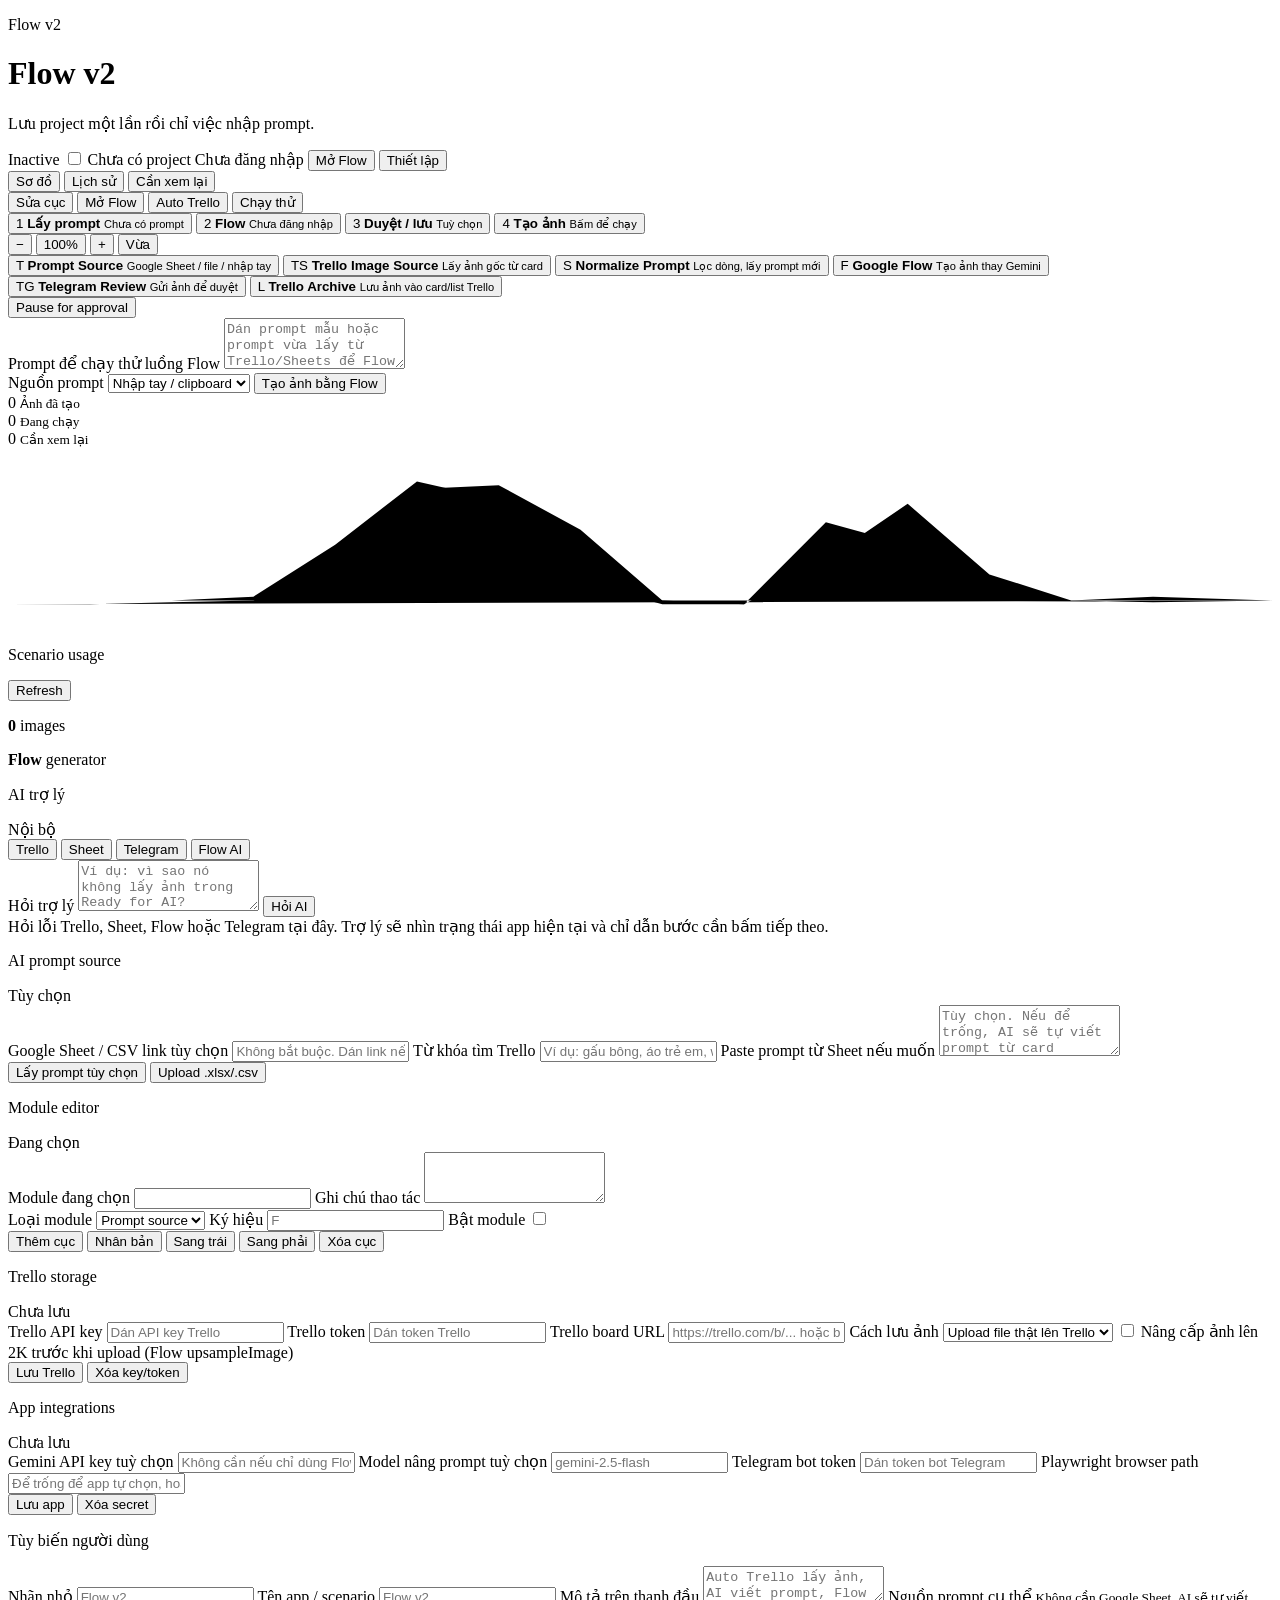
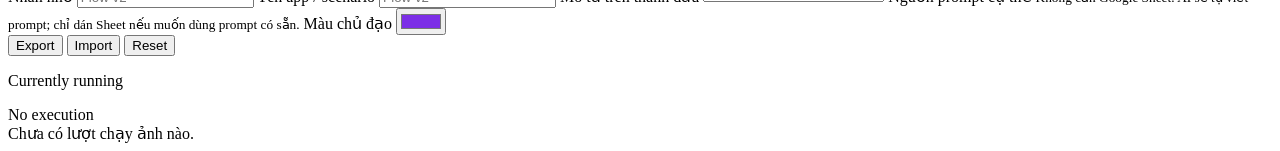
==== flow_web/static/index.html @ 1c48a0f4 "Make Trello card selection run with first image" ====
<!doctype html>
<html lang="vi">
  <head>
    <meta charset="UTF-8" />
    <meta name="viewport" content="width=device-width, initial-scale=1.0" />
    <title>Flow v2</title>
    <link rel="icon" href="data:," />
    <link rel="preconnect" href="https://fonts.googleapis.com" />
    <link rel="preconnect" href="https://fonts.gstatic.com" crossorigin />
    <link
      href="https://fonts.googleapis.com/css2?family=IBM+Plex+Sans:wght@400;500;600&family=Space+Grotesk:wght@500;700&display=swap"
      rel="stylesheet"
    />
    <link rel="stylesheet" href="/static/styles.css?v=20260520f" />
  </head>
  <body class="flow-dashboard">
    <div class="app-shell">
      <header class="topbar">
        <div class="brand">
          <div class="brand-mark" aria-hidden="true">
            <span></span>
            <span></span>
            <span></span>
            <span></span>
          </div>
          <div class="brand-copy">
            <p class="eyebrow" id="automationBrandEyebrow">Flow v2</p>
            <h1 id="automationBrandTitle">Flow v2</h1>
            <p class="subcopy" id="topbarHint">Lưu project một lần rồi chỉ việc nhập prompt.</p>
          </div>
        </div>

        <div class="topbar-actions">
          <label class="scenario-toggle" title="Bật/tắt luồng tự động trong giao diện">
            <span>Inactive</span>
            <input type="checkbox" id="automationEnabled" />
            <i aria-hidden="true"></i>
          </label>
          <span class="status-pill" id="projectStatus">Chưa có project</span>
          <span class="status-pill" id="authStatus">Chưa đăng nhập</span>
          <button type="button" class="ghost-button" id="openFlowButton">Mở Flow</button>
          <button type="button" class="ghost-button" id="logoutButton" hidden>Đăng xuất</button>
          <button type="button" class="ghost-button" id="setupToggle">Thiết lập</button>
        </div>
      </header>

      <div id="messageBar" class="message-bar global-message" hidden></div>

      <section class="scenario-workbench" aria-label="Flow automation dashboard">
        <div class="scenario-primary">
          <div class="scenario-nav">
            <div class="scenario-tabs" role="tablist" aria-label="Automation views">
	              <button type="button" class="scenario-tab active" data-automation-view="diagram">Sơ đồ</button>
	              <button type="button" class="scenario-tab" data-automation-view="history">Lịch sử</button>
	              <button type="button" class="scenario-tab" data-automation-view="incomplete">Cần xem lại</button>
            </div>
            <div class="scenario-toolbar">
	              <button type="button" class="ghost-button" id="automationUseStudioButton">Sửa cục</button>
	              <button type="button" class="ghost-button" id="automationOpenFlowButton">Mở Flow</button>
	              <button type="button" class="ghost-button" id="automationAutoRunButton">Auto Trello</button>
	              <button type="button" class="secondary-button" id="automationRunButton">Chạy thử</button>
	            </div>
	          </div>

	          <section class="easy-panel" id="automationEasyPanel" aria-label="Thao tác nhanh">
	            <button type="button" class="easy-step" id="easyPromptButton">
	              <span>1</span>
	              <strong>Lấy prompt</strong>
	              <small id="easyPromptStatus">Chưa có prompt</small>
	            </button>
	            <button type="button" class="easy-step" id="easyFlowButton">
	              <span>2</span>
	              <strong>Flow</strong>
	              <small id="easyFlowStatus">Chưa đăng nhập</small>
	            </button>
	            <button type="button" class="easy-step" id="easyReviewButton">
	              <span>3</span>
	              <strong>Duyệt / lưu</strong>
	              <small id="easyReviewStatus">Tuỳ chọn</small>
	            </button>
	            <button type="button" class="easy-step easy-step-run" id="easyRunButton">
	              <span>4</span>
	              <strong>Tạo ảnh</strong>
	              <small>Bấm để chạy</small>
	            </button>
	          </section>

          <div class="scenario-canvas" id="scenarioCanvas">
            <div class="scenario-canvas-tools" aria-label="Điều khiển sơ đồ">
              <button type="button" class="canvas-tool-button" id="automationZoomOut" title="Thu nhỏ sơ đồ">−</button>
              <button type="button" class="canvas-tool-button canvas-zoom-label" id="automationZoomReset" title="Đưa zoom về 100%">100%</button>
              <button type="button" class="canvas-tool-button" id="automationZoomIn" title="Phóng to sơ đồ">+</button>
              <button type="button" class="canvas-tool-button" id="automationFitButton" title="Căn sơ đồ vừa màn hình">Vừa</button>
            </div>
            <div class="scenario-node-row" aria-label="Automation modules">
              <button type="button" class="scenario-node" data-scenario-step="source">
                <span class="node-icon node-icon-trello">T</span>
                <strong id="nodeTitleSource">Prompt Source</strong>
                <small id="nodeDetailSource">Google Sheet / file / nhập tay</small>
              </button>
              <span class="scenario-link" aria-hidden="true"></span>
              <button type="button" class="scenario-node" data-scenario-step="trello_source">
                <span class="node-icon node-icon-trello">TS</span>
                <strong id="nodeTitleTrelloSource">Trello Image Source</strong>
                <small id="nodeDetailTrelloSource">Lấy ảnh gốc từ card</small>
              </button>
              <span class="scenario-link" aria-hidden="true"></span>
              <button type="button" class="scenario-node" data-scenario-step="normalize">
                <span class="node-icon node-icon-sheet">S</span>
                <strong id="nodeTitleNormalize">Normalize Prompt</strong>
                <small id="nodeDetailNormalize">Lọc dòng, lấy prompt mới</small>
              </button>
              <span class="scenario-link" aria-hidden="true"></span>
              <button type="button" class="scenario-node active" data-scenario-step="flow">
                <span class="node-icon node-icon-flow">F</span>
                <strong id="nodeTitleFlow">Google Flow</strong>
                <small id="nodeDetailFlow">Tạo ảnh thay Gemini</small>
              </button>
              <span class="scenario-link" aria-hidden="true"></span>
              <button type="button" class="scenario-node" data-scenario-step="telegram">
                <span class="node-icon node-icon-telegram">TG</span>
                <strong id="nodeTitleTelegram">Telegram Review</strong>
                <small id="nodeDetailTelegram">Gửi ảnh để duyệt</small>
              </button>
              <span class="scenario-link" aria-hidden="true"></span>
              <button type="button" class="scenario-node" data-scenario-step="log">
                <span class="node-icon node-icon-log">L</span>
                <strong id="nodeTitleLog">Trello Archive</strong>
                <small id="nodeDetailLog">Lưu ảnh vào card/list Trello</small>
              </button>
            </div>

            <div class="break-route" aria-hidden="true">
              <span></span>
              <button type="button" class="break-node" data-scenario-step="review_hold">Pause for approval</button>
            </div>
          </div>

          <section class="scenario-view-panel" id="scenarioHistoryPanel" hidden>
            <div class="scenario-panel-head">
              <div>
                <p class="eyebrow">History</p>
                <h2>Lịch sử chạy ảnh</h2>
              </div>
              <button type="button" class="ghost-button card-button" id="automationHistoryRefreshButton">Refresh</button>
            </div>
            <div id="automationHistoryPanelList" class="scenario-table-list"></div>
          </section>

          <section class="scenario-view-panel" id="scenarioIncompletePanel" hidden>
            <div class="scenario-panel-head">
              <div>
                <p class="eyebrow">Incomplete executions</p>
                <h2>Lượt cần xem lại</h2>
              </div>
              <button type="button" class="ghost-button card-button" id="automationIncompleteRefreshButton">Refresh</button>
            </div>
            <div id="automationIncompletePanelList" class="scenario-table-list"></div>
          </section>

          <div class="automation-command">
            <label class="field wide prompt-field compact-prompt">
              <span>Prompt để chạy thử luồng Flow</span>
              <textarea
                id="automationPromptInput"
                rows="3"
                placeholder="Dán prompt mẫu hoặc prompt vừa lấy từ Trello/Sheets để Flow tạo ảnh."
              ></textarea>
            </label>
            <div class="automation-command-side">
              <label class="field">
                <span>Nguồn prompt</span>
                <select id="automationSourceType">
                  <option value="manual">Nhập tay / clipboard</option>
                  <option value="trello">Trello list</option>
                  <option value="sheets">Google Sheets</option>
                  <option value="folder">Folder / CSV nội bộ</option>
                </select>
              </label>
              <button type="button" id="automationRunImageButton">Tạo ảnh bằng Flow</button>
            </div>
          </div>

          <div class="scenario-usage">
            <div>
              <span id="automationImageTotalCount">0</span>
              <small>Ảnh đã tạo</small>
            </div>
            <div>
              <span id="automationActiveCount">0</span>
              <small>Đang chạy</small>
            </div>
            <div>
              <span id="automationFailureCount">0</span>
              <small>Cần xem lại</small>
            </div>
            <svg viewBox="0 0 680 96" role="img" aria-label="Recent usage chart">
              <polyline points="0,82 44,82 88,82 132,80 176,52 220,18 264,28 308,72 352,84 396,84 440,40 484,52 528,78 572,82 616,80 680,82" />
              <polyline class="usage-line-alt" points="0,84 44,84 88,83 132,82 176,66 220,22 264,20 308,44 352,82 396,84 440,60 484,30 528,68 572,82 616,83 680,82" />
            </svg>
          </div>
        </div>

        <aside class="scenario-sidebar" aria-label="Scenario properties">
          <section class="inspector-section">
            <div class="inspector-head">
              <p class="eyebrow">Scenario usage</p>
              <button type="button" class="ghost-button card-button" id="automationRefreshButton">Refresh</button>
            </div>
            <div class="usage-metrics">
              <p><strong id="automationCompletedCount">0</strong> images</p>
              <p><strong id="automationTransferHint">Flow</strong> generator</p>
            </div>
          </section>

          <section class="inspector-section assistant-section" id="userAssistantSection">
            <div class="inspector-head">
              <p class="eyebrow">AI trợ lý</p>
              <span class="status-pill" id="userAssistantEngine">Nội bộ</span>
            </div>
            <div class="assistant-quick-row">
              <button type="button" class="ghost-button card-button" data-assistant-question="Vì sao app lấy nhầm ảnh Trello?">Trello</button>
              <button type="button" class="ghost-button card-button" data-assistant-question="Sheet prompt còn cần không hay AI tự viết prompt?">Sheet</button>
              <button type="button" class="ghost-button card-button" data-assistant-question="Duyệt Telegram xong app lưu lại Trello ra sao?">Telegram</button>
              <button type="button" class="ghost-button card-button" data-assistant-question="Dùng Flow AI Operator để tự động lấy ảnh Trello, viết prompt Flow, gửi Telegram duyệt và lưu lại Trello.">Flow AI</button>
            </div>
            <label class="field">
              <span>Hỏi trợ lý</span>
              <textarea
                id="userAssistantQuestion"
                rows="3"
                placeholder="Ví dụ: vì sao nó không lấy ảnh trong Ready for AI?"
              ></textarea>
            </label>
            <button type="button" class="secondary-button" id="userAssistantAskButton">Hỏi AI</button>
            <div id="userAssistantAnswer" class="assistant-answer">
              Hỏi lỗi Trello, Sheet, Flow hoặc Telegram tại đây. Trợ lý sẽ nhìn trạng thái app hiện tại và chỉ dẫn bước cần bấm tiếp theo.
            </div>
          </section>

          <section class="inspector-section" id="automationPromptSourceSection">
            <div class="inspector-head">
              <p class="eyebrow">AI prompt source</p>
              <span class="status-pill" id="automationSheetStatus">Tùy chọn</span>
            </div>
            <label class="field">
              <span>Google Sheet / CSV link tùy chọn</span>
              <input type="text" id="automationSourceLocationInput" placeholder="Không bắt buộc. Dán link nếu muốn dùng prompt có sẵn." />
            </label>
            <label class="field">
              <span>Từ khóa tìm Trello</span>
              <input type="text" id="automationProductFilterInput" placeholder="Ví dụ: gấu bông, áo trẻ em, wedding_hoop" />
            </label>
            <label class="field">
              <span>Paste prompt từ Sheet nếu muốn</span>
              <textarea id="automationSheetPasteInput" rows="3" placeholder="Tùy chọn. Nếu để trống, AI sẽ tự viết prompt từ card Trello."></textarea>
            </label>
            <div class="customize-actions source-actions">
              <button type="button" class="ghost-button card-button" id="automationSheetPreviewButton">Lấy prompt tùy chọn</button>
              <button type="button" class="ghost-button card-button" id="automationSheetFileButton">Upload .xlsx/.csv</button>
              <input
                type="file"
                id="automationSheetFileInput"
                accept=".xlsx,.csv,.tsv,text/csv,text/tab-separated-values,application/vnd.openxmlformats-officedocument.spreadsheetml.sheet"
                hidden
              />
            </div>
            <div id="automationSheetPreviewList" class="scenario-table-list prompt-source-preview"></div>
          </section>

          <section class="inspector-section">
            <div class="inspector-head">
              <p class="eyebrow">Module editor</p>
              <span class="status-pill" id="automationModuleStatus">Đang chọn</span>
            </div>
            <label class="field">
              <span>Module đang chọn</span>
              <input type="text" id="automationStepNameInput" />
            </label>
            <label class="field">
              <span>Ghi chú thao tác</span>
              <textarea id="automationStepDetailInput" rows="3"></textarea>
            </label>
            <div class="detail-grid sidebar-detail-grid module-editor-grid">
              <label class="field">
                <span>Loại module</span>
                <select id="automationModuleTypeInput">
                  <option value="source">Prompt source</option>
                  <option value="trello_source">Trello source</option>
                  <option value="normalize">Normalize</option>
                  <option value="flow">Google Flow</option>
                  <option value="telegram">Telegram</option>
                  <option value="trello">Trello</option>
                  <option value="approval">Approval</option>
                  <option value="custom">Custom</option>
                </select>
              </label>
              <label class="field">
                <span>Ký hiệu</span>
                <input type="text" id="automationStepIconInput" maxlength="4" placeholder="F" />
              </label>
              <label class="field module-toggle-field">
                <span>Bật module</span>
                <input type="checkbox" id="automationModuleEnabledInput" />
              </label>
            </div>
            <div class="customize-actions module-actions">
              <button type="button" class="ghost-button card-button" id="automationModuleAddButton">Thêm cục</button>
              <button type="button" class="ghost-button card-button" id="automationModuleDuplicateButton">Nhân bản</button>
              <button type="button" class="ghost-button card-button" id="automationModuleMoveLeftButton">Sang trái</button>
              <button type="button" class="ghost-button card-button" id="automationModuleMoveRightButton">Sang phải</button>
              <button type="button" class="ghost-button card-button danger-button" id="automationModuleDeleteButton">Xóa cục</button>
            </div>
            <div id="automationModuleSettings" class="module-settings"></div>
            <div class="detail-grid sidebar-detail-grid module-legacy-targets" hidden>
              <label class="field">
                <span>Telegram chat</span>
                <input type="text" id="automationTelegramInput" placeholder="@review_channel hoặc chat id" />
              </label>
              <label class="field">
                <span>Trello board lấy card</span>
                <input type="text" id="automationTrelloBoardInput" placeholder="Board ID hoặc link board Trello" />
              </label>
              <label class="field">
                <span>Trello card lưu ảnh</span>
                <input type="text" id="automationTrelloCardInput" placeholder="Card ID hoặc link card Trello" />
              </label>
              <label class="field">
                <span>Trello list tạo card mới</span>
                <input type="text" id="automationTrelloListInput" placeholder="List ID nếu muốn mỗi job tạo card mới" />
              </label>
            </div>
          </section>

          <section class="inspector-section" id="automationTrelloSection">
            <div class="inspector-head">
              <p class="eyebrow">Trello storage</p>
              <span class="status-pill" id="automationTrelloStatus">Chưa lưu</span>
            </div>
            <label class="field">
              <span>Trello API key</span>
              <input type="password" id="automationTrelloKeyInput" autocomplete="off" placeholder="Dán API key Trello" />
            </label>
            <label class="field">
              <span>Trello token</span>
              <input type="password" id="automationTrelloTokenInput" autocomplete="off" placeholder="Dán token Trello" />
            </label>
            <label class="field">
              <span>Trello board URL</span>
              <input type="text" id="automationTrelloBoardStorageInput" placeholder="https://trello.com/b/... hoặc board ID" />
            </label>
            <label class="field">
              <span>Cách lưu ảnh</span>
              <select id="automationTrelloUploadMode">
                <option value="file">Upload file thật lên Trello</option>
                <option value="url">Chỉ attach link ảnh</option>
              </select>
            </label>
            <label class="field checkbox-field">
              <input type="checkbox" id="automationTrelloUpscale2KInput" />
              <span>Nâng cấp ảnh lên 2K trước khi upload (Flow upsampleImage)</span>
            </label>
            <div class="customize-actions trello-actions">
              <button type="button" class="ghost-button card-button" id="automationTrelloSaveButton">Lưu Trello</button>
              <button type="button" class="ghost-button card-button" id="automationTrelloClearButton">Xóa key/token</button>
            </div>
          </section>

          <section class="inspector-section" id="automationAppIntegrationsSection">
            <div class="inspector-head">
              <p class="eyebrow">App integrations</p>
              <span class="status-pill" id="automationEnvStatus">Chưa lưu</span>
            </div>
            <label class="field">
              <span>Gemini API key tuỳ chọn</span>
              <input type="password" id="automationGeminiKeyInput" autocomplete="off" placeholder="Không cần nếu chỉ dùng Flow account" />
            </label>
            <label class="field">
              <span>Model nâng prompt tuỳ chọn</span>
              <input type="text" id="automationGeminiModelInput" placeholder="gemini-2.5-flash" />
            </label>
            <label class="field">
              <span>Telegram bot token</span>
              <input type="password" id="automationTelegramTokenInput" autocomplete="off" placeholder="Dán token bot Telegram" />
            </label>
            <label class="field">
              <span>Playwright browser path</span>
              <input type="text" id="automationPlaywrightPathInput" placeholder="Để trống để app tự chọn, hoặc dán thư mục Playwright" />
            </label>
            <div class="customize-actions trello-actions">
              <button type="button" class="ghost-button card-button" id="automationEnvSaveButton">Lưu app</button>
              <button type="button" class="ghost-button card-button" id="automationEnvClearButton">Xóa secret</button>
            </div>
          </section>

          <section class="inspector-section">
            <p class="eyebrow">Tùy biến người dùng</p>
            <label class="field">
              <span>Nhãn nhỏ</span>
              <input type="text" id="automationAppEyebrowInput" placeholder="Flow v2" />
            </label>
            <label class="field">
              <span>Tên app / scenario</span>
              <input type="text" id="automationAppTitleInput" placeholder="Flow v2" />
            </label>
            <label class="field">
              <span>Mô tả trên thanh đầu</span>
              <textarea id="automationAppSubtitleInput" rows="2" placeholder="Auto Trello lấy ảnh, AI viết prompt, Flow tạo ảnh, Telegram duyệt."></textarea>
            </label>
            <label class="field">
              <span>Nguồn prompt cụ thể</span>
              <small>Không cần Google Sheet. AI sẽ tự viết prompt; chỉ dán Sheet nếu muốn dùng prompt có sẵn.</small>
            </label>
            <label class="field color-field">
              <span>Màu chủ đạo</span>
              <input type="color" id="automationAccentInput" value="#7c2ee6" />
            </label>
            <div class="customize-actions">
              <button type="button" class="ghost-button card-button" id="automationExportButton">Export</button>
              <button type="button" class="ghost-button card-button" id="automationImportButton">Import</button>
              <button type="button" class="ghost-button card-button" id="automationResetButton">Reset</button>
              <input type="file" id="automationImportFile" accept="application/json,.json" hidden />
            </div>
          </section>

          <section class="inspector-section">
            <div class="inspector-head">
              <p class="eyebrow">Currently running</p>
              <span class="status-pill" id="automationRunningStatus">No execution</span>
            </div>
            <div id="automationHistory" class="automation-history">
              Chưa có lượt chạy ảnh nào.
            </div>
          </section>
        </aside>
      </section>

      <section class="setup-panel" id="setupPanel" hidden>
        <div class="section-head">
          <div>
            <p class="eyebrow">Thiết lập một lần</p>
            <h2>Kết nối Google Flow</h2>
            <p class="section-copy">Chỉ cần lưu project và đăng nhập một lần. Xong rồi có thể ẩn phần này đi.</p>
          </div>
        </div>

        <div class="setup-preview">
          <div class="setup-chip">1. Dán project</div>
          <div class="setup-chip">2. Đăng nhập</div>
          <div class="setup-chip">3. Tạo ngay</div>
        </div>

        <form id="configForm" class="setup-form">
          <label class="field wide">
            <span>Link project hoặc mã project</span>
            <input type="text" id="projectId" placeholder="Dán link project vào đây" />
          </label>

          <details class="compact-details">
            <summary>Thêm một chút</summary>
            <div class="detail-grid">
              <label class="field">
                <span>Tên gợi nhớ</span>
                <input type="text" id="projectName" placeholder="Không bắt buộc" />
              </label>
              <label class="field">
                <span>Thời gian chờ</span>
                <input type="number" id="generationTimeout" min="30" step="10" value="300" />
              </label>
            </div>
          </details>

          <div class="setup-actions">
            <button type="submit">Lưu project</button>
            <button type="button" class="secondary-button" id="loginButton">Đăng nhập Google Flow</button>
            <button type="button" class="ghost-button" id="openProjectButton">Mở project Flow</button>
          </div>

          <div class="setup-helper">
            <div>
              <strong>Không thấy cửa sổ Flow?</strong>
              <p>Nếu bấm đăng nhập mà chưa thấy Chromium hiện ra, dùng các nút này để gọi lại tab Flow. Trên Windows, hãy mở app trực tiếp trên desktop, đừng chạy qua SSH hay tác vụ nền.</p>
            </div>
            <div class="card-actions">
              <button type="button" class="ghost-button card-button" id="openLoginButton">Mở cửa sổ đăng nhập</button>
              <button type="button" class="ghost-button card-button" id="focusProjectButton">Mở lại project đang dùng</button>
            </div>
          </div>
        </form>

      </section>

      <main class="main-stack legacy-studio" hidden aria-hidden="true">
        <section class="studio-card">
          <div class="studio-aura" aria-hidden="true"></div>
          <div class="studio-shell">
            <div class="studio-head">
              <p class="eyebrow">Studio</p>
              <h2 id="composerTitle">Bạn muốn tạo video gì?</h2>
              <p id="composerHint" class="studio-hint">Nhập mô tả rồi bấm chạy.</p>
            </div>

            <div class="mode-switch" role="tablist" aria-label="Chọn chế độ tạo">
              <button type="button" class="mode-button active" data-mode="video">Video</button>
              <button type="button" class="mode-button" data-mode="image">Ảnh</button>
              <button type="button" class="mode-button" data-mode="edit">Chỉnh video</button>
            </div>

            <div id="videoInputModeStrip" class="video-flow-switch" role="tablist" aria-label="Chọn cách tạo video">
              <button type="button" class="video-flow-chip active" data-video-input-mode="prompt">
                <strong>Từ prompt</strong>
                <small>Nhập mô tả rồi tạo video trực tiếp.</small>
              </button>
              <button type="button" class="video-flow-chip" data-video-input-mode="start">
                <strong>Từ ảnh đầu vào</strong>
                <small>Dùng một ảnh làm khung đầu rồi animate.</small>
              </button>
              <button type="button" class="video-flow-chip" data-video-input-mode="reference">
                <strong>Sản phẩm thành video</strong>
                <small>Đưa áo, logo hoặc sản phẩm vào. App tự dựng người mẫu rồi tạo video.</small>
              </button>
            </div>

            <p id="videoInputModeNote" class="video-flow-note" hidden></p>

            <div class="composer-summary">
              <span class="mini-pill" id="composerSummaryMode">Video từ prompt</span>
              <p id="composerSummaryText">Không có ảnh đầu vào. App sẽ tạo từ mô tả vừa nhập.</p>
            </div>

            <section class="policy-notice" id="composerPolicyNotice" hidden>
              <div class="policy-notice-head">
                <span class="mini-pill" id="composerPolicyPill">Gợi ý an toàn</span>
                <strong id="composerPolicyTitle">Flow có thể chặn nếu ảnh trông quá trẻ.</strong>
              </div>
              <p id="composerPolicyText"></p>
              <ul id="composerPolicyList" class="policy-notice-list"></ul>
            </section>

            <form id="composerForm" class="composer-form">
              <div id="editActionStrip" class="action-strip" hidden>
                <button type="button" class="task-chip active" data-edit-action="extend">Kéo dài</button>
                <button type="button" class="task-chip" data-edit-action="upscale">Nâng chất lượng</button>
                <button type="button" class="task-chip" data-edit-action="camera_motion">Chuyển động camera</button>
                <button type="button" class="task-chip" data-edit-action="camera_position">Vị trí camera</button>
                <button type="button" class="task-chip" data-edit-action="insert">Chèn vật thể</button>
                <button type="button" class="task-chip" data-edit-action="remove">Xóa vật thể</button>
              </div>

              <div id="editActionSummary" class="action-summary" hidden>
                <strong id="editActionSummaryTitle">Kéo dài video</strong>
                <p id="editActionSummaryText">Dùng khi muốn nối thêm phần cuối video hiện có.</p>
              </div>

              <section class="prompt-ai-card" id="promptAiCard">
                <div class="prompt-ai-head">
                  <div>
                    <p class="eyebrow">AI viết prompt</p>
                    <h3>Chỉ cần mô tả ý muốn</h3>
                    <p class="section-copy" id="promptAiSummary">AI sẽ viết prompt chi tiết hơn để chạy ngay.</p>
                  </div>
                  <span class="status-pill prompt-ai-badge" id="promptAiBadge">Đang nạp skill</span>
                </div>

                <label class="field wide">
                  <span id="promptAiBriefLabel">Bạn muốn video như thế nào?</span>
                  <textarea
                    id="promptAiBrief"
                    rows="3"
                    placeholder="Ví dụ: video quảng cáo đàn piano sang trọng, có người chơi trong phòng tối và ánh sáng ấm"
                  ></textarea>
                </label>

                <details class="compact-details prompt-ai-details">
                  <summary>Nói kỹ hơn nếu muốn</summary>
                  <div class="detail-grid">
                    <label class="field">
                      <span>Phong cách</span>
                      <input type="text" id="promptAiStyle" placeholder="cinematic, tối giản, quảng cáo..." />
                    </label>
                    <label class="field">
                      <span>Phải có</span>
                      <input type="text" id="promptAiMustInclude" placeholder="ví dụ: người chơi piano, sương nhẹ" />
                    </label>
                    <label class="field">
                      <span>Tránh</span>
                      <input type="text" id="promptAiAvoid" placeholder="ví dụ: chữ, watermark, méo tay" />
                    </label>
                    <label class="field">
                      <span>Dành cho ai</span>
                      <input type="text" id="promptAiAudience" placeholder="ví dụ: quảng cáo mạng xã hội" />
                    </label>
                  </div>
                </details>

                <div class="submit-row prompt-ai-actions">
                  <p id="promptAiHint" class="ready-hint">Đang nạp kho skill viết prompt cho ảnh và video.</p>
                  <button type="button" class="secondary-button" id="promptAiSubmit">Viết prompt giúp tôi</button>
                </div>

                <div id="promptAiResult" class="prompt-ai-result" hidden>
                  <div class="prompt-ai-result-head">
                    <strong id="promptAiResultTitle">Prompt AI</strong>
                    <button type="button" class="ghost-button card-button" id="usePromptAiResultButton">Dùng prompt này</button>
                  </div>
                  <p id="promptAiResultSummary" class="section-copy"></p>
                  <div id="promptAiSkillChips" class="skill-chip-row" hidden></div>
                  <div id="promptAiResultText" class="prompt-ai-text"></div>
                </div>
              </section>

              <section class="storyboard-card" id="storyboardCard" hidden>
                <div class="prompt-ai-head">
                  <div>
                    <p class="eyebrow">Kịch bản sang storyboard</p>
                    <h3>Tách cảnh và tạo ảnh keyframe</h3>
                    <p class="section-copy">
                      Dán kịch bản dài vào đây. App sẽ tự tách thành các cảnh chính, viết prompt ảnh cho từng cảnh, rồi có thể tạo luôn các ảnh cần để dựng video.
                    </p>
                  </div>
                  <span class="status-pill prompt-ai-badge" id="storyboardBadge">Storyboard ảnh</span>
                </div>

                <label class="field wide">
                  <span>Kịch bản video</span>
                  <textarea
                    id="storyboardScript"
                    rows="6"
                    placeholder="Ví dụ: Cảnh 1 mở bằng toàn cảnh thành phố ban đêm. Cảnh 2 nhân vật bước vào quán piano. Cảnh 3 cận tay chạm vào phím đàn..."
                  ></textarea>
                </label>

                <details class="compact-details prompt-ai-details">
                  <summary>Chỉnh thêm nếu muốn</summary>
                  <div class="detail-grid">
                    <label class="field">
                      <span>Phong cách chung</span>
                      <input type="text" id="storyboardStyle" placeholder="cinematic, anime, quảng cáo, editorial..." />
                    </label>
                    <label class="field">
                      <span>Số cảnh</span>
                      <select id="storyboardSceneCount">
                        <option value="0">Tự tính theo kịch bản</option>
                        <option value="3">3 cảnh</option>
                        <option value="4">4 cảnh</option>
                        <option value="5">5 cảnh</option>
                        <option value="6">6 cảnh</option>
                        <option value="7">7 cảnh</option>
                        <option value="8">8 cảnh</option>
                      </select>
                    </label>
                    <label class="field">
                      <span>Phải có</span>
                      <input type="text" id="storyboardMustInclude" placeholder="ví dụ: cùng một nhân vật, áo đỏ, đàn piano đen" />
                    </label>
                    <label class="field">
                      <span>Tránh</span>
                      <input type="text" id="storyboardAvoid" placeholder="ví dụ: text, watermark, biến dạng tay" />
                    </label>
                  </div>
                </details>

                <div class="submit-row prompt-ai-actions storyboard-actions">
                  <p id="storyboardHint" class="ready-hint">Dùng khi muốn biến một kịch bản dài thành nhiều ảnh storyboard để dựng video.</p>
                  <div class="storyboard-button-row">
                    <button type="button" class="ghost-button" id="storyboardPlanButton">Chỉ tách cảnh</button>
                    <button type="button" class="secondary-button" id="storyboardGenerateButton">Tạo ảnh từ kịch bản</button>
                  </div>
                </div>

                <div id="storyboardResult" class="storyboard-result" hidden>
                  <div class="prompt-ai-result-head">
                    <strong id="storyboardResultTitle">Storyboard ảnh</strong>
                    <span id="storyboardResultMeta" class="status-pill prompt-ai-badge">0 cảnh</span>
                  </div>
                  <p id="storyboardResultSummary" class="section-copy"></p>
                  <div id="storyboardSkillChips" class="skill-chip-row" hidden></div>
                  <div id="storyboardSceneList" class="storyboard-scene-list"></div>
                </div>
              </section>

              <section id="editSourceWrap" class="source-panel" hidden>
                <div class="source-panel-head">
                  <div>
                    <p class="eyebrow">Nguồn để chỉnh</p>
                    <h3>Chọn video cần sửa</h3>
                    <p class="section-copy">Bấm vào một video gần đây để sửa ngay. Nếu chưa thấy, mới cần nhập tay ở phần dưới.</p>
                  </div>
                </div>
                <div id="editSourceCards" class="source-card-grid"></div>
                <details class="compact-details">
                  <summary>Chọn theo danh sách cũ hoặc nhập tay nếu cần</summary>
                  <label class="field wide">
                    <span>Video gần đây</span>
                    <select id="editSourceSelect">
                      <option value="">Chọn một video</option>
                    </select>
                  </label>
                  <div class="detail-grid">
                    <label class="field">
                      <span>Media ID</span>
                      <input type="text" id="manualMediaId" placeholder="Ví dụ: 34dc0544-..." />
                    </label>
                    <label class="field">
                      <span>Workflow ID</span>
                      <input type="text" id="manualWorkflowId" placeholder="Ví dụ: a230f3de-..." />
                    </label>
                  </div>
                </details>
              </section>

              <label class="field wide prompt-field">
                <span id="promptLabel">Mô tả video</span>
                <textarea
                  id="promptInput"
                  rows="5"
                  placeholder="Ví dụ: Một video cinematic về con mèo đi bộ trong phòng khách đầy nắng"
                ></textarea>
              </label>

              <div id="startImageWrap" class="upload-box">
                <div id="startImagePreview" class="upload-preview" hidden>
                  <img id="startImagePreviewImage" class="upload-preview-image" alt="Ảnh đầu vào" />
                  <div class="upload-preview-copy">
                    <strong id="startImagePreviewName">Ảnh đầu vào</strong>
                    <p id="startImagePreviewHint">Video sẽ bám theo ảnh này khi render.</p>
                  </div>
                  <button type="button" class="ghost-button card-button" id="clearStartImageButton">Bỏ ảnh</button>
                </div>
                <label class="upload-field">
                  <span>Ảnh đầu vào để tạo video từ ảnh</span>
                  <input type="file" id="startImageFile" accept="image/*" />
                </label>
                <small id="startImageStatus">Không có ảnh đầu vào. Có thể bỏ qua.</small>
              </div>

              <div id="imageReferenceWrap" class="upload-box" hidden>
                <div class="upload-box-head">
                  <strong id="imageReferenceTitle">Ảnh tham chiếu để ghép hoặc chỉnh</strong>
                  <p id="imageReferenceDescription">Ví dụ: một ảnh người mẫu và một ảnh logo áo. Sau đó viết yêu cầu như “ghép logo này lên áo của người mẫu”.</p>
                </div>
                <div id="videoReferenceHero" class="reference-hero" hidden>
                  <img id="videoReferenceHeroImage" class="reference-hero-image" alt="Ảnh sản phẩm chính" />
                  <div class="reference-hero-copy">
                    <span class="mini-pill">Ảnh sản phẩm chính</span>
                    <strong id="videoReferenceHeroTitle">Chưa có ảnh chính</strong>
                    <p id="videoReferenceHeroText">App sẽ ưu tiên ảnh này để dựng người mẫu hoặc keyframe trước khi tạo video.</p>
                  </div>
                </div>
                <div id="imageReferenceList" class="reference-list" hidden></div>
                <label class="upload-field">
                  <span id="imageReferenceFieldLabel">Chọn 1 đến 4 ảnh tham chiếu</span>
                  <input type="file" id="imageReferenceFiles" accept="image/*" multiple />
                </label>
                <small id="imageReferenceStatus">Chưa có ảnh tham chiếu. Nếu thêm ảnh ở đây, app sẽ dùng chúng để ghép/chỉnh ảnh.</small>
              </div>

              <details class="compact-details" id="generationOptionsWrap">
                <summary>Tùy chọn thêm</summary>
                <div class="detail-grid">
                  <label class="field">
                    <span>Model</span>
                    <select id="modelSelect"></select>
                  </label>
                  <div class="field">
                    <span>Khung hình</span>
                    <div id="aspectChoices" class="choice-grid" aria-label="Chọn khung hình">
                      <button type="button" class="choice-card" data-aspect-option="landscape">
                        <strong>Ngang 16:9</strong>
                        <small>YouTube, cảnh ngang, widescreen</small>
                      </button>
                      <button type="button" class="choice-card" data-aspect-option="portrait">
                        <strong>Dọc 9:16</strong>
                        <small>Reels, Shorts, TikTok</small>
                      </button>
                      <button type="button" class="choice-card" data-aspect-option="square">
                        <strong>Vuông 1:1</strong>
                        <small>Feed, poster vuông, thumbnail</small>
                      </button>
                    </div>
                    <select id="aspectSelect" hidden>
                      <option value="landscape">Ngang 16:9</option>
                      <option value="portrait">Dọc 9:16</option>
                      <option value="square">Vuông 1:1</option>
                    </select>
                  </div>
                  <div class="field">
                    <span>Số lượng</span>
                    <div id="countChoices" class="count-choice-row" aria-label="Chọn số lượng">
                      <button type="button" class="count-choice" data-count-option="1">1</button>
                      <button type="button" class="count-choice" data-count-option="2">2</button>
                      <button type="button" class="count-choice" data-count-option="3">3</button>
                      <button type="button" class="count-choice" data-count-option="4">4</button>
                    </div>
                    <input type="number" id="countInput" min="1" max="4" value="1" hidden />
                  </div>
                </div>
              </details>

              <details class="compact-details" id="editOptionsWrap" hidden>
                <summary>Tùy chọn cho thao tác này</summary>
                <div class="detail-grid">
                  <label class="field" id="motionField" hidden>
                    <span>Chuyển động camera</span>
                    <select id="motionSelect">
                      <option value="truck_left">Trượt trái</option>
                      <option value="truck_right">Trượt phải</option>
                      <option value="tilt_up">Ngẩng lên</option>
                      <option value="tilt_down">Chúc xuống</option>
                      <option value="pan_left">Pan trái</option>
                      <option value="pan_right">Pan phải</option>
                      <option value="zoom_in">Tiến gần</option>
                      <option value="zoom_out">Lùi ra</option>
                    </select>
                  </label>
                  <label class="field" id="positionField" hidden>
                    <span>Vị trí camera</span>
                    <select id="positionSelect">
                      <option value="center">Giữa khung hình</option>
                      <option value="left">Lệch trái</option>
                      <option value="right">Lệch phải</option>
                      <option value="high">Góc cao hơn</option>
                      <option value="low">Góc thấp hơn</option>
                      <option value="closer">Gần hơn</option>
                      <option value="further">Xa hơn</option>
                    </select>
                  </label>
                  <label class="field" id="resolutionField" hidden>
                    <span>Độ phân giải</span>
                    <select id="resolutionSelect">
                      <option value="1080p">1080p</option>
                      <option value="720p">720p</option>
                    </select>
                  </label>
                </div>
              </details>

              <div class="submit-row">
                <p id="readyHint" class="ready-hint">Lưu project và đăng nhập một lần rồi bấm chạy.</p>
                <button type="submit" id="submitButton">Tạo video</button>
              </div>
            </form>
          </div>
        </section>

        <section class="surface-card status-card">
          <div class="section-head">
            <div>
              <p class="eyebrow">Trạng thái</p>
              <h2>Luồng gần nhất</h2>
              <p class="section-copy">App chỉ giữ một trạng thái ngắn gọn. Tab Google Flow sẽ được để nguyên để theo dõi trực tiếp.</p>
            </div>
            <button type="button" class="ghost-button" id="refreshButton">Làm mới</button>
          </div>
          <div id="latestStatusCard" class="latest-status empty-state">
            Chưa có lượt chạy nào. Sau khi bấm chạy, tab Google Flow sẽ được giữ mở.
          </div>
        </section>
      </main>
    </div>

    <div id="trelloSetupWizard" class="setup-wizard" hidden aria-hidden="true" role="dialog" aria-labelledby="trelloSetupWizardTitle">
      <div class="setup-wizard__backdrop" data-trello-wizard-close></div>
      <div class="setup-wizard__panel" role="document">
        <header class="setup-wizard__head">
          <p class="eyebrow">Setup lần đầu</p>
          <h2 id="trelloSetupWizardTitle">Kết nối Trello để Flow v2 tự lấy ảnh sản phẩm</h2>
          <p class="setup-wizard__lead">
            Điền 3 ô dưới đây 1 lần. App sẽ lưu vào <code>.env.local</code> ở thư mục dự án để giữ creds qua mọi lần khởi động — không cần nhập lại.
          </p>
        </header>

        <div class="setup-wizard__body">
          <label class="field">
            <span>Trello API key</span>
            <input type="password" id="trelloWizardKeyInput" autocomplete="off" placeholder="Dán API key Trello" />
            <small class="field-hint">
              Lấy tại
              <a href="https://trello.com/power-ups/admin/" target="_blank" rel="noopener noreferrer">trello.com/power-ups/admin</a>
              → "New" → tạo Power-Up → mở tab Generate, sao chép "API key".
            </small>
          </label>
          <label class="field">
            <span>Trello token</span>
            <input type="password" id="trelloWizardTokenInput" autocomplete="off" placeholder="Dán token Trello" />
            <small class="field-hint">
              Trong cùng trang Generate, bấm "Token" → cấp quyền cho key → sao chép token trả về.
            </small>
          </label>
          <label class="field">
            <span>Trello board URL</span>
            <input type="text" id="trelloWizardBoardInput" placeholder="https://trello.com/b/abc123/ten-board" />
            <small class="field-hint">
              Dán URL board chứa card có ảnh sản phẩm để Auto Trello quét.
            </small>
          </label>
          <div class="setup-wizard__status" id="trelloWizardStatus" hidden></div>
        </div>

        <footer class="setup-wizard__actions">
          <button type="button" class="ghost-button" id="trelloWizardLaterButton" data-trello-wizard-close>
            Để sau
          </button>
          <button type="button" class="primary-button" id="trelloWizardSaveButton">
            Lưu vĩnh viễn (.env.local)
          </button>
        </footer>
      </div>
    </div>

    <script type="module" src="/static/app.js?v=20260521a"></script>
  </body>
</html>
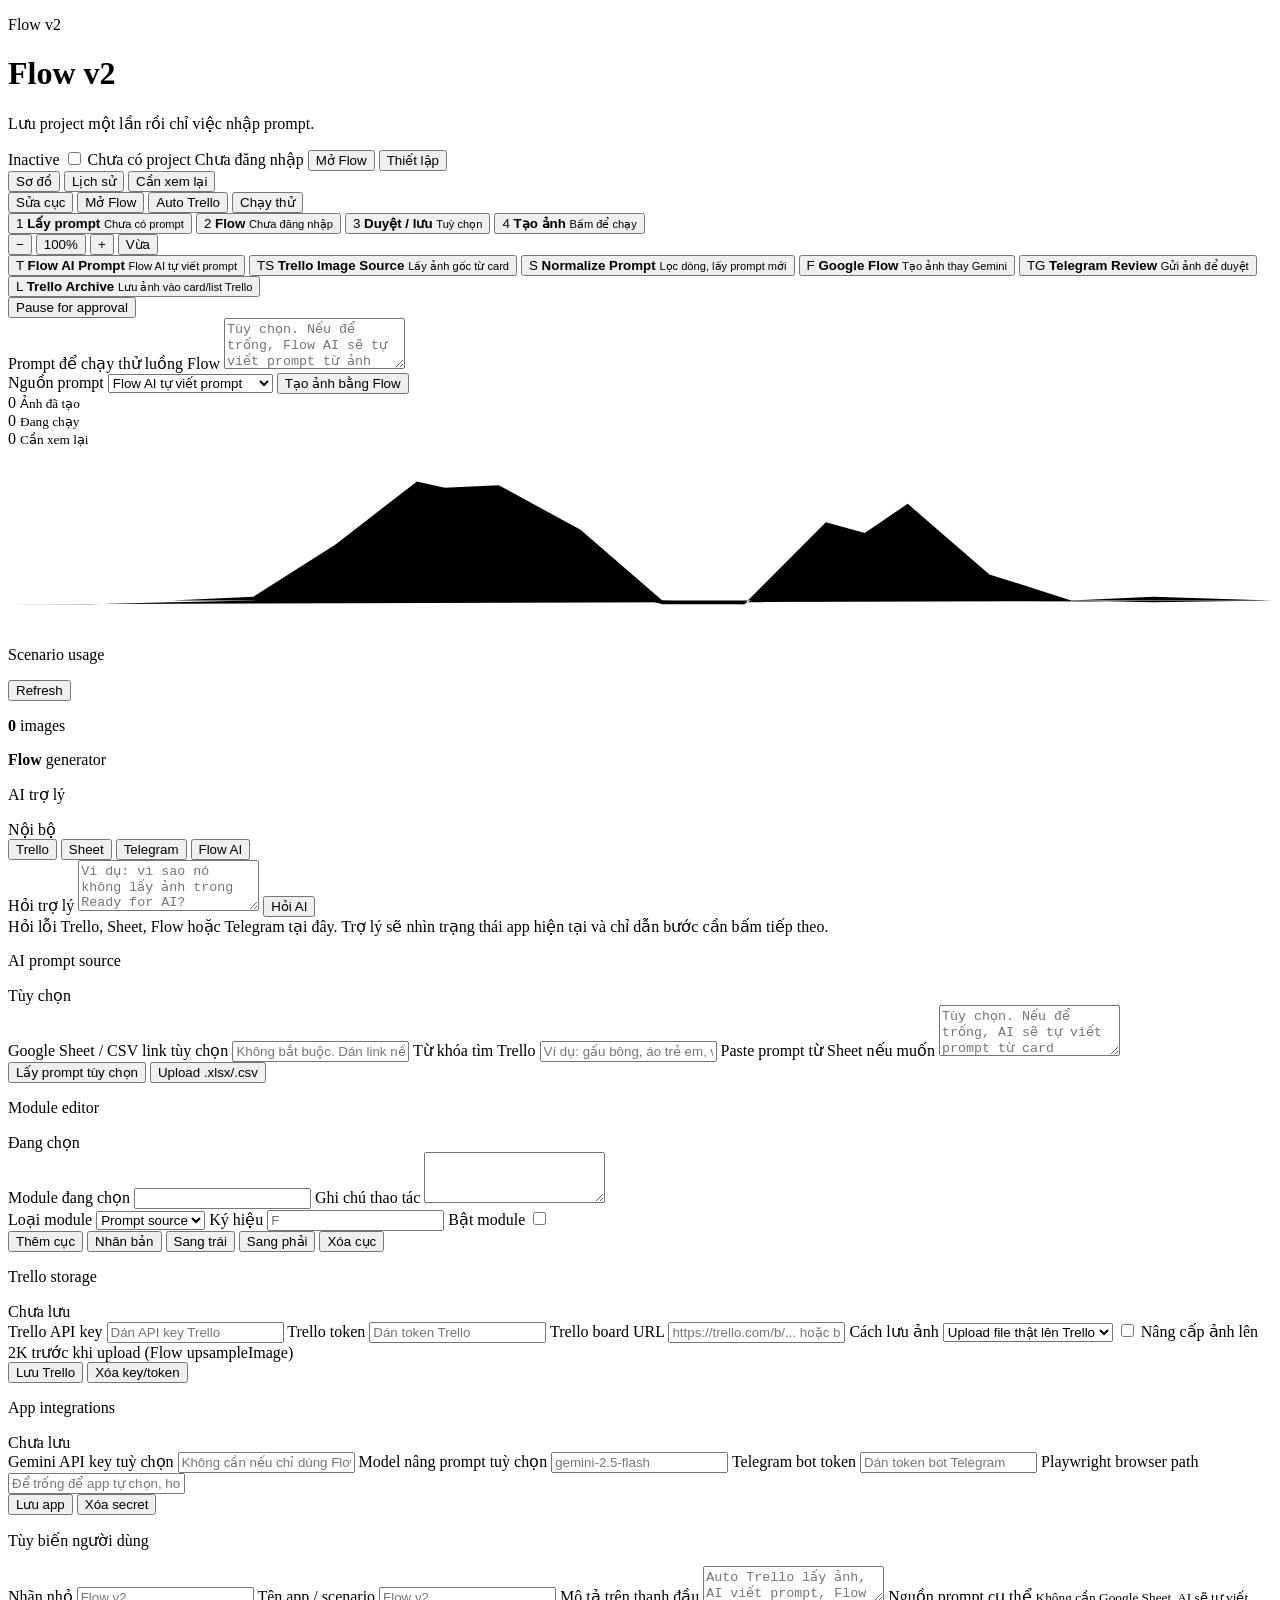
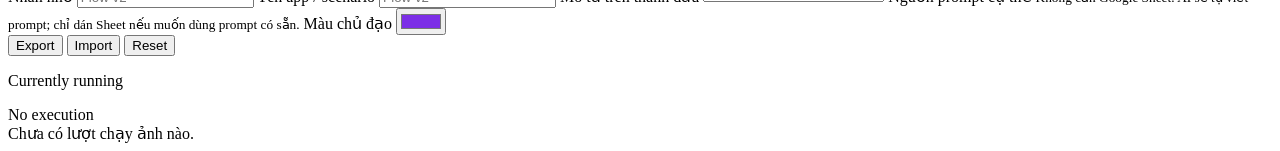
==== commit 46d8ccac: "Default automation prompts to Flow AI" ====
--- a/flow_web/static/index.html
+++ b/flow_web/static/index.html
@@ -95,8 +95,8 @@
             <div class="scenario-node-row" aria-label="Automation modules">
               <button type="button" class="scenario-node" data-scenario-step="source">
                 <span class="node-icon node-icon-trello">T</span>
-                <strong id="nodeTitleSource">Prompt Source</strong>
-                <small id="nodeDetailSource">Google Sheet / file / nhập tay</small>
+                <strong id="nodeTitleSource">Flow AI Prompt</strong>
+                <small id="nodeDetailSource">Flow AI tự viết prompt</small>
               </button>
               <span class="scenario-link" aria-hidden="true"></span>
               <button type="button" class="scenario-node" data-scenario-step="trello_source">
@@ -164,16 +164,17 @@
               <textarea
                 id="automationPromptInput"
                 rows="3"
-                placeholder="Dán prompt mẫu hoặc prompt vừa lấy từ Trello/Sheets để Flow tạo ảnh."
+                placeholder="Tùy chọn. Nếu để trống, Flow AI sẽ tự viết prompt từ ảnh Trello."
               ></textarea>
             </label>
             <div class="automation-command-side">
               <label class="field">
                 <span>Nguồn prompt</span>
                 <select id="automationSourceType">
+                  <option value="flow_ai">Flow AI tự viết prompt</option>
                   <option value="manual">Nhập tay / clipboard</option>
                   <option value="trello">Trello list</option>
-                  <option value="sheets">Google Sheets</option>
+                  <option value="sheets">Google Sheets tùy chọn</option>
                   <option value="folder">Folder / CSV nội bộ</option>
                 </select>
               </label>
@@ -908,6 +909,6 @@
       </div>
     </div>
 
-    <script type="module" src="/static/app.js?v=20260521a"></script>
+    <script type="module" src="/static/app.js?v=20260521d"></script>
   </body>
 </html>
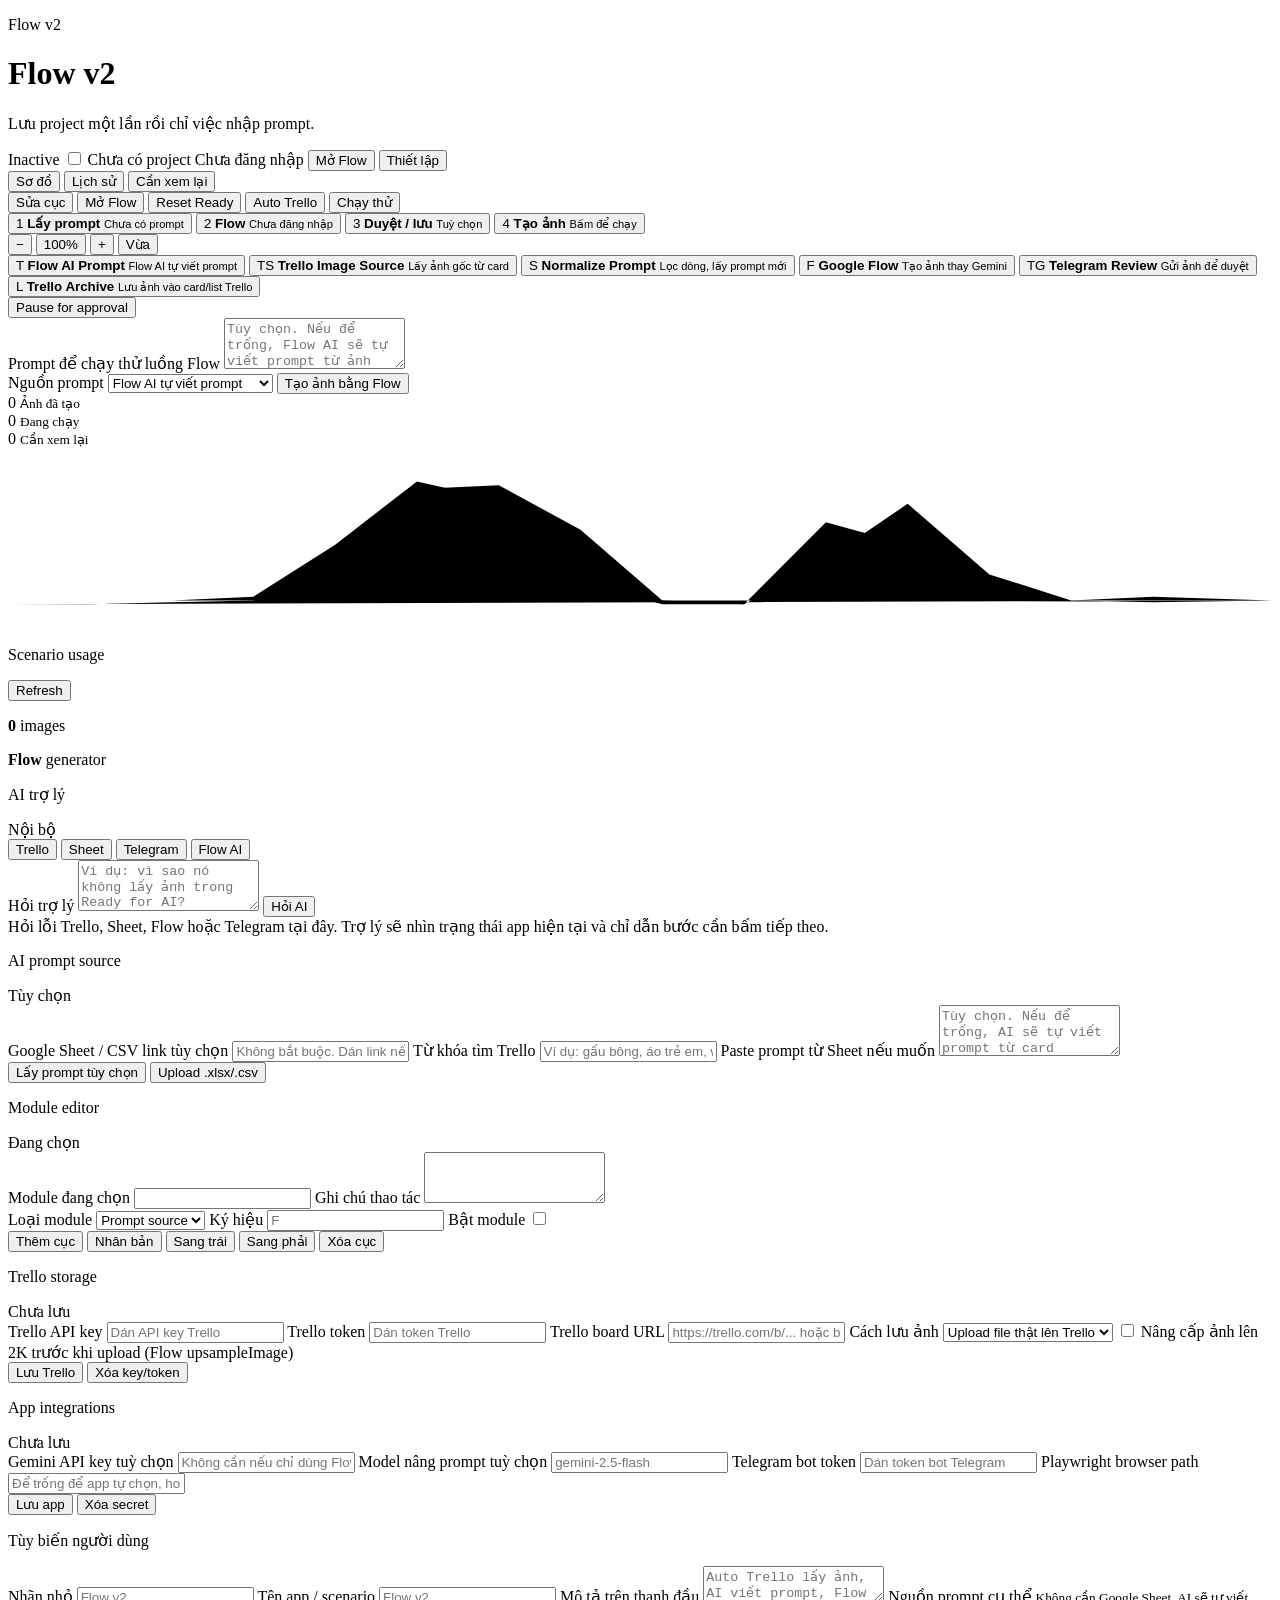
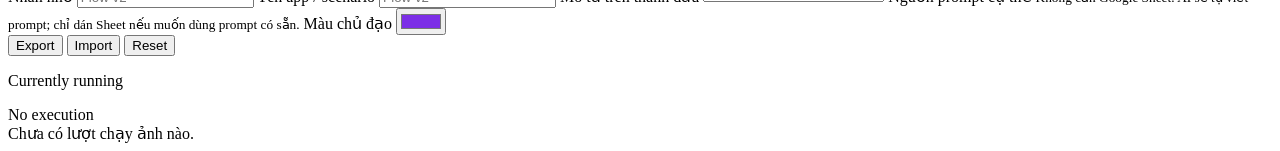
==== commit b40dfe56: "Add Ready for AI reset action" ====
--- a/flow_web/static/index.html
+++ b/flow_web/static/index.html
@@ -57,6 +57,7 @@
             <div class="scenario-toolbar">
 	              <button type="button" class="ghost-button" id="automationUseStudioButton">Sửa cục</button>
 	              <button type="button" class="ghost-button" id="automationOpenFlowButton">Mở Flow</button>
+	              <button type="button" class="ghost-button danger-button" id="automationResetReadyButton">Reset Ready</button>
 	              <button type="button" class="ghost-button" id="automationAutoRunButton">Auto Trello</button>
 	              <button type="button" class="secondary-button" id="automationRunButton">Chạy thử</button>
 	            </div>
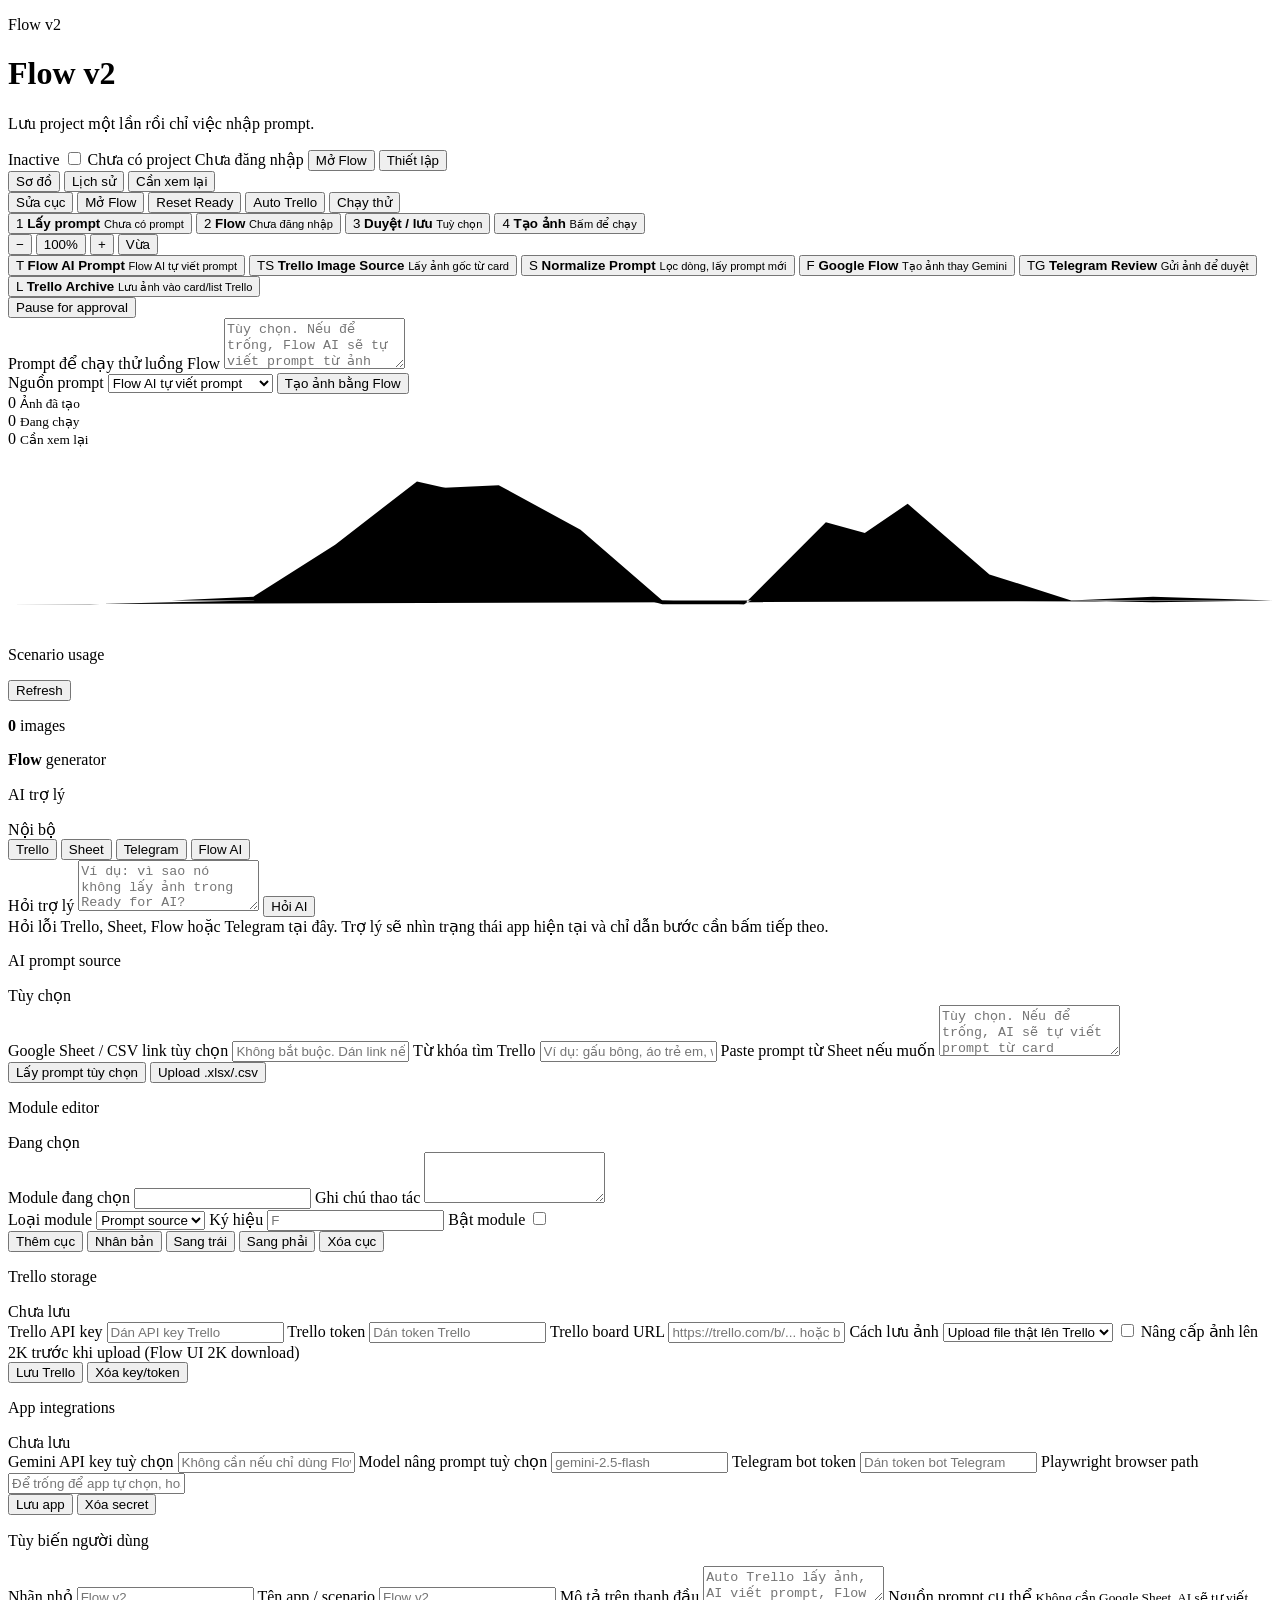
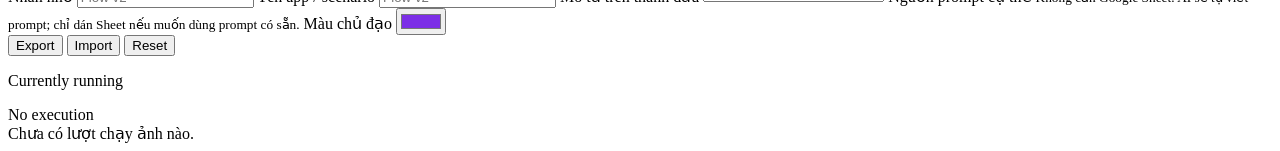
==== commit 6fe4a97c: "Fix Flow 2K upscaling via UI download" ====
--- a/flow_web/static/index.html
+++ b/flow_web/static/index.html
@@ -360,7 +360,7 @@
             </label>
             <label class="field checkbox-field">
               <input type="checkbox" id="automationTrelloUpscale2KInput" />
-              <span>Nâng cấp ảnh lên 2K trước khi upload (Flow upsampleImage)</span>
+              <span>Nâng cấp ảnh lên 2K trước khi upload (Flow UI 2K download)</span>
             </label>
             <div class="customize-actions trello-actions">
               <button type="button" class="ghost-button card-button" id="automationTrelloSaveButton">Lưu Trello</button>
@@ -910,6 +910,6 @@
       </div>
     </div>
 
-    <script type="module" src="/static/app.js?v=20260521d"></script>
+    <script type="module" src="/static/app.js?v=20260522c"></script>
   </body>
 </html>
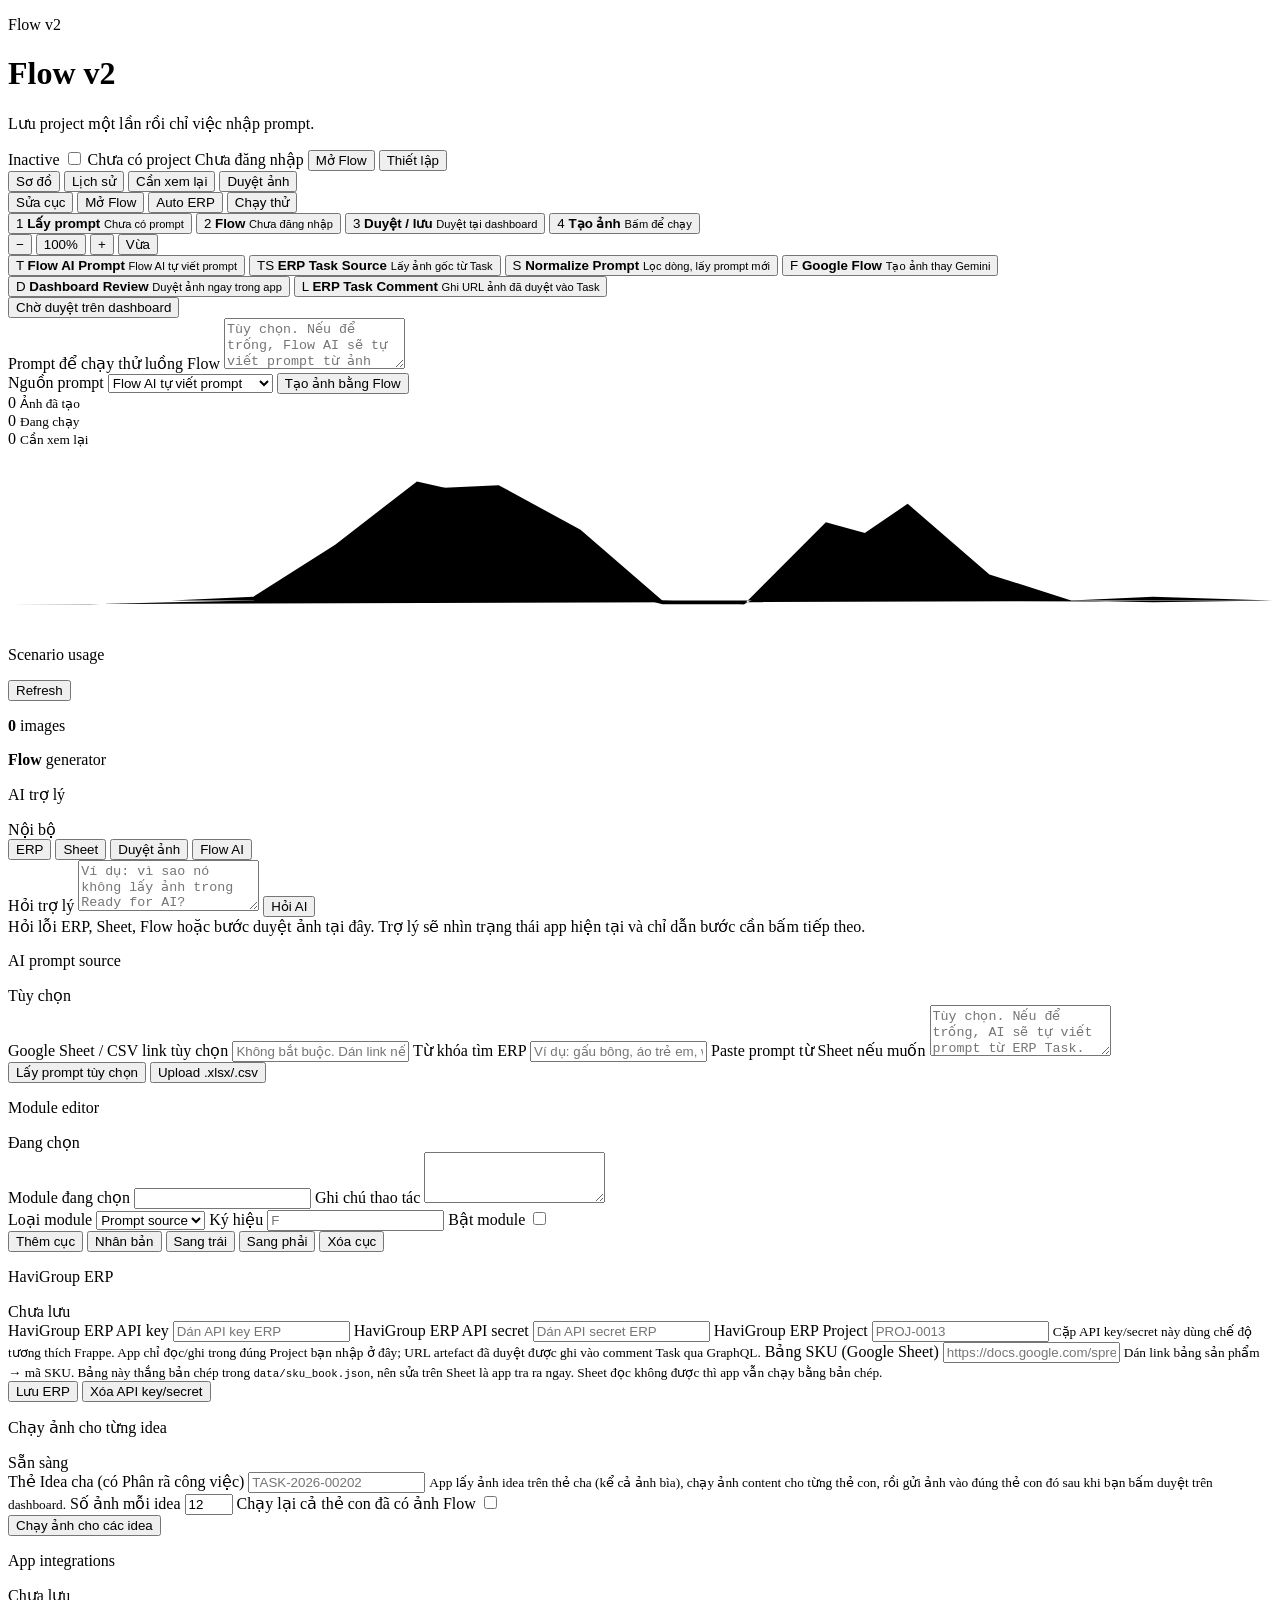
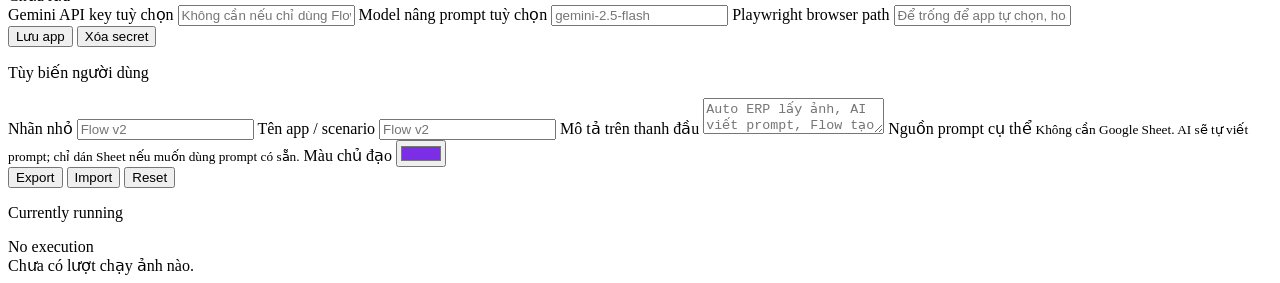
==== commit 9aeaf7db: "Publish Flow v2: đồng bộ tới agenthavi@d1075ae Điểm nhấn: thẻ con ERP tạo tay cũng được đổ Thuộc tín" ====
--- a/flow_web/static/index.html
+++ b/flow_web/static/index.html
@@ -53,12 +53,12 @@
 	              <button type="button" class="scenario-tab active" data-automation-view="diagram">Sơ đồ</button>
 	              <button type="button" class="scenario-tab" data-automation-view="history">Lịch sử</button>
 	              <button type="button" class="scenario-tab" data-automation-view="incomplete">Cần xem lại</button>
+	              <button type="button" class="scenario-tab" data-automation-view="review">Duyệt ảnh <span class="scenario-tab-count" id="automationReviewTabCount" hidden>0</span></button>
             </div>
             <div class="scenario-toolbar">
 	              <button type="button" class="ghost-button" id="automationUseStudioButton">Sửa cục</button>
 	              <button type="button" class="ghost-button" id="automationOpenFlowButton">Mở Flow</button>
-	              <button type="button" class="ghost-button danger-button" id="automationResetReadyButton">Reset Ready</button>
-	              <button type="button" class="ghost-button" id="automationAutoRunButton">Auto Trello</button>
+	              <button type="button" class="ghost-button" id="automationAutoRunButton">Auto ERP</button>
 	              <button type="button" class="secondary-button" id="automationRunButton">Chạy thử</button>
 	            </div>
 	          </div>
@@ -74,10 +74,10 @@
 	              <strong>Flow</strong>
 	              <small id="easyFlowStatus">Chưa đăng nhập</small>
 	            </button>
-	            <button type="button" class="easy-step" id="easyReviewButton">
-	              <span>3</span>
-	              <strong>Duyệt / lưu</strong>
-	              <small id="easyReviewStatus">Tuỳ chọn</small>
+            <button type="button" class="easy-step" id="easyReviewButton">
+              <span>3</span>
+              <strong>Duyệt / lưu</strong>
+              <small id="easyReviewStatus">Duyệt tại dashboard</small>
 	            </button>
 	            <button type="button" class="easy-step easy-step-run" id="easyRunButton">
 	              <span>4</span>
@@ -95,15 +95,15 @@
             </div>
             <div class="scenario-node-row" aria-label="Automation modules">
               <button type="button" class="scenario-node" data-scenario-step="source">
-                <span class="node-icon node-icon-trello">T</span>
+                <span class="node-icon node-icon-erp">T</span>
                 <strong id="nodeTitleSource">Flow AI Prompt</strong>
                 <small id="nodeDetailSource">Flow AI tự viết prompt</small>
               </button>
               <span class="scenario-link" aria-hidden="true"></span>
-              <button type="button" class="scenario-node" data-scenario-step="trello_source">
-                <span class="node-icon node-icon-trello">TS</span>
-                <strong id="nodeTitleTrelloSource">Trello Image Source</strong>
-                <small id="nodeDetailTrelloSource">Lấy ảnh gốc từ card</small>
+              <button type="button" class="scenario-node" data-scenario-step="erp_source">
+                <span class="node-icon node-icon-erp">TS</span>
+                <strong id="nodeTitleERPSource">ERP Task Source</strong>
+                <small id="nodeDetailERPSource">Lấy ảnh gốc từ Task</small>
               </button>
               <span class="scenario-link" aria-hidden="true"></span>
               <button type="button" class="scenario-node" data-scenario-step="normalize">
@@ -118,22 +118,22 @@
                 <small id="nodeDetailFlow">Tạo ảnh thay Gemini</small>
               </button>
               <span class="scenario-link" aria-hidden="true"></span>
-              <button type="button" class="scenario-node" data-scenario-step="telegram">
-                <span class="node-icon node-icon-telegram">TG</span>
-                <strong id="nodeTitleTelegram">Telegram Review</strong>
-                <small id="nodeDetailTelegram">Gửi ảnh để duyệt</small>
+              <button type="button" class="scenario-node" data-scenario-step="review_hold">
+                <span class="node-icon node-icon-log">D</span>
+                <strong>Dashboard Review</strong>
+                <small>Duyệt ảnh ngay trong app</small>
               </button>
               <span class="scenario-link" aria-hidden="true"></span>
               <button type="button" class="scenario-node" data-scenario-step="log">
                 <span class="node-icon node-icon-log">L</span>
-                <strong id="nodeTitleLog">Trello Archive</strong>
-                <small id="nodeDetailLog">Lưu ảnh vào card/list Trello</small>
+                <strong id="nodeTitleLog">ERP Task Comment</strong>
+                <small id="nodeDetailLog">Ghi URL ảnh đã duyệt vào Task</small>
               </button>
             </div>
 
             <div class="break-route" aria-hidden="true">
               <span></span>
-              <button type="button" class="break-node" data-scenario-step="review_hold">Pause for approval</button>
+              <button type="button" class="break-node" data-scenario-step="review_hold">Chờ duyệt trên dashboard</button>
             </div>
           </div>
 
@@ -159,13 +159,28 @@
             <div id="automationIncompletePanelList" class="scenario-table-list"></div>
           </section>
 
+          <!-- The approval gate is what the client asked for by name: nothing may
+               reach ERP until a person presses Duyệt here. It lives in the tab bar
+               the operator already uses, not in the hidden legacy studio. -->
+          <section class="scenario-view-panel" id="scenarioApprovalPanel" hidden>
+            <div class="scenario-panel-head">
+              <div>
+                <p class="eyebrow">Dashboard review</p>
+                <h2>Duyệt ảnh trước khi ghi vào ERP</h2>
+              </div>
+              <button type="button" class="ghost-button card-button" id="automationApprovalRefreshButton">Refresh</button>
+            </div>
+            <section id="dashboardReviewQueue" class="dashboard-review-queue" hidden aria-live="polite"></section>
+            <div id="dashboardReviewEmpty" class="scenario-panel-empty">Không có ảnh nào đang chờ duyệt.</div>
+          </section>
+
           <div class="automation-command">
             <label class="field wide prompt-field compact-prompt">
               <span>Prompt để chạy thử luồng Flow</span>
               <textarea
                 id="automationPromptInput"
                 rows="3"
-                placeholder="Tùy chọn. Nếu để trống, Flow AI sẽ tự viết prompt từ ảnh Trello."
+                placeholder="Tùy chọn. Nếu để trống, Flow AI sẽ tự viết prompt từ ảnh ERP."
               ></textarea>
             </label>
             <div class="automation-command-side">
@@ -174,7 +189,7 @@
                 <select id="automationSourceType">
                   <option value="flow_ai">Flow AI tự viết prompt</option>
                   <option value="manual">Nhập tay / clipboard</option>
-                  <option value="trello">Trello list</option>
+                  <option value="erp">ERP Task</option>
                   <option value="sheets">Google Sheets tùy chọn</option>
                   <option value="folder">Folder / CSV nội bộ</option>
                 </select>
@@ -221,10 +236,10 @@
               <span class="status-pill" id="userAssistantEngine">Nội bộ</span>
             </div>
             <div class="assistant-quick-row">
-              <button type="button" class="ghost-button card-button" data-assistant-question="Vì sao app lấy nhầm ảnh Trello?">Trello</button>
+              <button type="button" class="ghost-button card-button" data-assistant-question="Vì sao app lấy nhầm ảnh ERP?">ERP</button>
               <button type="button" class="ghost-button card-button" data-assistant-question="Sheet prompt còn cần không hay AI tự viết prompt?">Sheet</button>
-              <button type="button" class="ghost-button card-button" data-assistant-question="Duyệt Telegram xong app lưu lại Trello ra sao?">Telegram</button>
-              <button type="button" class="ghost-button card-button" data-assistant-question="Dùng Flow AI Operator để tự động lấy ảnh Trello, viết prompt Flow, gửi Telegram duyệt và lưu lại Trello.">Flow AI</button>
+              <button type="button" class="ghost-button card-button" data-assistant-question="Duyệt ảnh trên dashboard xong app lưu lại ERP ra sao?">Duyệt ảnh</button>
+              <button type="button" class="ghost-button card-button" data-assistant-question="Dùng Flow AI Operator để tự động lấy ảnh ERP, viết prompt Flow, duyệt trên dashboard và lưu lại ERP.">Flow AI</button>
             </div>
             <label class="field">
               <span>Hỏi trợ lý</span>
@@ -236,7 +251,7 @@
             </label>
             <button type="button" class="secondary-button" id="userAssistantAskButton">Hỏi AI</button>
             <div id="userAssistantAnswer" class="assistant-answer">
-              Hỏi lỗi Trello, Sheet, Flow hoặc Telegram tại đây. Trợ lý sẽ nhìn trạng thái app hiện tại và chỉ dẫn bước cần bấm tiếp theo.
+              Hỏi lỗi ERP, Sheet, Flow hoặc bước duyệt ảnh tại đây. Trợ lý sẽ nhìn trạng thái app hiện tại và chỉ dẫn bước cần bấm tiếp theo.
             </div>
           </section>
 
@@ -250,12 +265,12 @@
               <input type="text" id="automationSourceLocationInput" placeholder="Không bắt buộc. Dán link nếu muốn dùng prompt có sẵn." />
             </label>
             <label class="field">
-              <span>Từ khóa tìm Trello</span>
+              <span>Từ khóa tìm ERP</span>
               <input type="text" id="automationProductFilterInput" placeholder="Ví dụ: gấu bông, áo trẻ em, wedding_hoop" />
             </label>
             <label class="field">
               <span>Paste prompt từ Sheet nếu muốn</span>
-              <textarea id="automationSheetPasteInput" rows="3" placeholder="Tùy chọn. Nếu để trống, AI sẽ tự viết prompt từ card Trello."></textarea>
+              <textarea id="automationSheetPasteInput" rows="3" placeholder="Tùy chọn. Nếu để trống, AI sẽ tự viết prompt từ ERP Task."></textarea>
             </label>
             <div class="customize-actions source-actions">
               <button type="button" class="ghost-button card-button" id="automationSheetPreviewButton">Lấy prompt tùy chọn</button>
@@ -288,11 +303,10 @@
                 <span>Loại module</span>
                 <select id="automationModuleTypeInput">
                   <option value="source">Prompt source</option>
-                  <option value="trello_source">Trello source</option>
+                  <option value="erp_source">ERP source</option>
                   <option value="normalize">Normalize</option>
                   <option value="flow">Google Flow</option>
-                  <option value="telegram">Telegram</option>
-                  <option value="trello">Trello</option>
+                  <option value="erp">ERP</option>
                   <option value="approval">Approval</option>
                   <option value="custom">Custom</option>
                 </select>
@@ -316,55 +330,69 @@
             <div id="automationModuleSettings" class="module-settings"></div>
             <div class="detail-grid sidebar-detail-grid module-legacy-targets" hidden>
               <label class="field">
-                <span>Telegram chat</span>
-                <input type="text" id="automationTelegramInput" placeholder="@review_channel hoặc chat id" />
+                <span>HaviGroup ERP Project</span>
+                <input type="text" id="automationERPProjectInput" value="PROJ-0013" readonly />
               </label>
               <label class="field">
-                <span>Trello board lấy card</span>
-                <input type="text" id="automationTrelloBoardInput" placeholder="Board ID hoặc link board Trello" />
+                <span>ERP Task nguồn</span>
+                <input type="text" id="automationERPTaskInput" placeholder="TASK-xxxx (Task có ảnh nguồn)" />
               </label>
               <label class="field">
-                <span>Trello card lưu ảnh</span>
-                <input type="text" id="automationTrelloCardInput" placeholder="Card ID hoặc link card Trello" />
-              </label>
-              <label class="field">
-                <span>Trello list tạo card mới</span>
-                <input type="text" id="automationTrelloListInput" placeholder="List ID nếu muốn mỗi job tạo card mới" />
-              </label>
-            </div>
-          </section>
-
-          <section class="inspector-section" id="automationTrelloSection">
+                <span>Trạng thái nguồn</span>
+                <input type="text" id="automationERPStatusInput" placeholder="Open" />
+              </label>
+            </div>
+          </section>
+
+          <section class="inspector-section" id="automationERPSection">
             <div class="inspector-head">
-              <p class="eyebrow">Trello storage</p>
-              <span class="status-pill" id="automationTrelloStatus">Chưa lưu</span>
-            </div>
-            <label class="field">
-              <span>Trello API key</span>
-              <input type="password" id="automationTrelloKeyInput" autocomplete="off" placeholder="Dán API key Trello" />
-            </label>
-            <label class="field">
-              <span>Trello token</span>
-              <input type="password" id="automationTrelloTokenInput" autocomplete="off" placeholder="Dán token Trello" />
-            </label>
-            <label class="field">
-              <span>Trello board URL</span>
-              <input type="text" id="automationTrelloBoardStorageInput" placeholder="https://trello.com/b/... hoặc board ID" />
-            </label>
-            <label class="field">
-              <span>Cách lưu ảnh</span>
-              <select id="automationTrelloUploadMode">
-                <option value="file">Upload file thật lên Trello</option>
-                <option value="url">Chỉ attach link ảnh</option>
-              </select>
-            </label>
-            <label class="field checkbox-field">
-              <input type="checkbox" id="automationTrelloUpscale2KInput" />
-              <span>Nâng cấp ảnh lên 2K trước khi upload (Flow UI 2K download)</span>
-            </label>
-            <div class="customize-actions trello-actions">
-              <button type="button" class="ghost-button card-button" id="automationTrelloSaveButton">Lưu Trello</button>
-              <button type="button" class="ghost-button card-button" id="automationTrelloClearButton">Xóa key/token</button>
+              <p class="eyebrow">HaviGroup ERP</p>
+              <span class="status-pill" id="automationERPStatus">Chưa lưu</span>
+            </div>
+            <label class="field">
+              <span>HaviGroup ERP API key</span>
+              <input type="password" id="automationERPKeyInput" autocomplete="off" placeholder="Dán API key ERP" />
+            </label>
+            <label class="field">
+              <span>HaviGroup ERP API secret</span>
+              <input type="password" id="automationERPSecretInput" autocomplete="off" placeholder="Dán API secret ERP" />
+            </label>
+            <label class="field">
+              <span>HaviGroup ERP Project</span>
+              <input type="text" id="automationERPProjectStorageInput" placeholder="PROJ-0013" />
+              <small class="field-hint">Cặp API key/secret này dùng chế độ tương thích Frappe. App chỉ đọc/ghi trong đúng Project bạn nhập ở đây; URL artefact đã duyệt được ghi vào comment Task qua GraphQL.</small>
+            </label>
+            <label class="field">
+              <span>Bảng SKU (Google Sheet)</span>
+              <input type="text" id="automationERPSkuSheetInput" placeholder="https://docs.google.com/spreadsheets/d/…" />
+              <small class="field-hint">Dán link bảng sản phẩm → mã SKU. Bảng này thắng bản chép trong <code>data/sku_book.json</code>, nên sửa trên Sheet là app tra ra ngay. Sheet đọc không được thì app vẫn chạy bằng bản chép.</small>
+            </label>
+            <div class="customize-actions erp-actions">
+              <button type="button" class="ghost-button card-button" id="automationERPSaveButton">Lưu ERP</button>
+              <button type="button" class="ghost-button card-button" id="automationERPClearButton">Xóa API key/secret</button>
+            </div>
+          </section>
+
+          <section class="inspector-section" id="automationERPIdeaSection">
+            <div class="inspector-head">
+              <p class="eyebrow">Chạy ảnh cho từng idea</p>
+              <span class="status-pill" id="automationERPIdeaStatus">Sẵn sàng</span>
+            </div>
+            <label class="field">
+              <span>Thẻ Idea cha (có Phân rã công việc)</span>
+              <input type="text" id="automationERPIdeaTaskInput" placeholder="TASK-2026-00202" />
+              <small class="field-hint">App lấy ảnh idea trên thẻ cha (kể cả ảnh bìa), chạy ảnh content cho từng thẻ con, rồi gửi ảnh vào đúng thẻ con đó sau khi bạn bấm duyệt trên dashboard.</small>
+            </label>
+            <label class="field">
+              <span>Số ảnh mỗi idea</span>
+              <input type="number" id="automationERPIdeaCountInput" min="1" max="24" value="12" />
+            </label>
+            <label class="field module-toggle-field">
+              <span>Chạy lại cả thẻ con đã có ảnh Flow</span>
+              <input type="checkbox" id="automationERPIdeaIncludeDoneInput" />
+            </label>
+            <div class="customize-actions erp-actions">
+              <button type="button" class="primary-button card-button" id="automationERPIdeaRunButton">Chạy ảnh cho các idea</button>
             </div>
           </section>
 
@@ -382,14 +410,12 @@
               <input type="text" id="automationGeminiModelInput" placeholder="gemini-2.5-flash" />
             </label>
             <label class="field">
-              <span>Telegram bot token</span>
-              <input type="password" id="automationTelegramTokenInput" autocomplete="off" placeholder="Dán token bot Telegram" />
             </label>
             <label class="field">
               <span>Playwright browser path</span>
               <input type="text" id="automationPlaywrightPathInput" placeholder="Để trống để app tự chọn, hoặc dán thư mục Playwright" />
             </label>
-            <div class="customize-actions trello-actions">
+            <div class="customize-actions erp-actions">
               <button type="button" class="ghost-button card-button" id="automationEnvSaveButton">Lưu app</button>
               <button type="button" class="ghost-button card-button" id="automationEnvClearButton">Xóa secret</button>
             </div>
@@ -407,7 +433,7 @@
             </label>
             <label class="field">
               <span>Mô tả trên thanh đầu</span>
-              <textarea id="automationAppSubtitleInput" rows="2" placeholder="Auto Trello lấy ảnh, AI viết prompt, Flow tạo ảnh, Telegram duyệt."></textarea>
+              <textarea id="automationAppSubtitleInput" rows="2" placeholder="Auto ERP lấy ảnh, AI viết prompt, Flow tạo ảnh, duyệt ngay trên dashboard."></textarea>
             </label>
             <label class="field">
               <span>Nguồn prompt cụ thể</span>
@@ -468,6 +494,10 @@
               <label class="field">
                 <span>Thời gian chờ</span>
                 <input type="number" id="generationTimeout" min="30" step="10" value="300" />
+              </label>
+              <label class="field module-toggle-field">
+                <span>Chạy ẩn, không hiện cửa sổ Chromium</span>
+                <input type="checkbox" id="headlessToggle" />
               </label>
             </div>
           </details>
@@ -861,55 +891,53 @@
       </main>
     </div>
 
-    <div id="trelloSetupWizard" class="setup-wizard" hidden aria-hidden="true" role="dialog" aria-labelledby="trelloSetupWizardTitle">
-      <div class="setup-wizard__backdrop" data-trello-wizard-close></div>
+    <div id="erpSetupWizard" class="setup-wizard" hidden aria-hidden="true" role="dialog" aria-labelledby="erpSetupWizardTitle">
+      <div class="setup-wizard__backdrop" data-erp-wizard-close></div>
       <div class="setup-wizard__panel" role="document">
         <header class="setup-wizard__head">
           <p class="eyebrow">Setup lần đầu</p>
-          <h2 id="trelloSetupWizardTitle">Kết nối Trello để Flow v2 tự lấy ảnh sản phẩm</h2>
+          <h2 id="erpSetupWizardTitle">Kết nối HaviGroup ERP để Flow v2 tự lấy ảnh sản phẩm</h2>
           <p class="setup-wizard__lead">
-            Điền 3 ô dưới đây 1 lần. App sẽ lưu vào <code>.env.local</code> ở thư mục dự án để giữ creds qua mọi lần khởi động — không cần nhập lại.
+            Điền API key và API secret một lần. App lưu cục bộ vào <code>.env.local</code>; secret không được export hay trả về trình duyệt.
           </p>
         </header>
 
         <div class="setup-wizard__body">
           <label class="field">
-            <span>Trello API key</span>
-            <input type="password" id="trelloWizardKeyInput" autocomplete="off" placeholder="Dán API key Trello" />
+            <span>HaviGroup ERP API key</span>
+            <input type="password" id="erpWizardKeyInput" autocomplete="off" placeholder="Dán API key ERP" />
             <small class="field-hint">
-              Lấy tại
-              <a href="https://trello.com/power-ups/admin/" target="_blank" rel="noopener noreferrer">trello.com/power-ups/admin</a>
-              → "New" → tạo Power-Up → mở tab Generate, sao chép "API key".
+              Credential này chỉ được gửi trong header Authorization của GraphQL (chế độ tương thích Frappe key/secret).
             </small>
           </label>
           <label class="field">
-            <span>Trello token</span>
-            <input type="password" id="trelloWizardTokenInput" autocomplete="off" placeholder="Dán token Trello" />
+            <span>HaviGroup ERP API secret</span>
+            <input type="password" id="erpWizardSecretInput" autocomplete="off" placeholder="Dán API secret ERP" />
             <small class="field-hint">
-              Trong cùng trang Generate, bấm "Token" → cấp quyền cho key → sao chép token trả về.
+              Không dán secret vào URL, issue tracker hoặc tệp được commit.
             </small>
           </label>
           <label class="field">
-            <span>Trello board URL</span>
-            <input type="text" id="trelloWizardBoardInput" placeholder="https://trello.com/b/abc123/ten-board" />
+            <span>HaviGroup ERP Project</span>
+            <input type="text" id="erpWizardBoardInput" value="PROJ-0013" placeholder="PROJ-0013" />
             <small class="field-hint">
-              Dán URL board chứa card có ảnh sản phẩm để Auto Trello quét.
+              Flow v2 chỉ quét Task trong Project này.
             </small>
           </label>
-          <div class="setup-wizard__status" id="trelloWizardStatus" hidden></div>
+          <div class="setup-wizard__status" id="erpWizardStatus" hidden></div>
         </div>
 
         <footer class="setup-wizard__actions">
-          <button type="button" class="ghost-button" id="trelloWizardLaterButton" data-trello-wizard-close>
+          <button type="button" class="ghost-button" id="erpWizardLaterButton" data-erp-wizard-close>
             Để sau
           </button>
-          <button type="button" class="primary-button" id="trelloWizardSaveButton">
+          <button type="button" class="primary-button" id="erpWizardSaveButton">
             Lưu vĩnh viễn (.env.local)
           </button>
         </footer>
       </div>
     </div>
 
-    <script type="module" src="/static/app.js?v=20260522c"></script>
+    <script type="module" src="/static/app.js?v=20260723a"></script>
   </body>
 </html>
